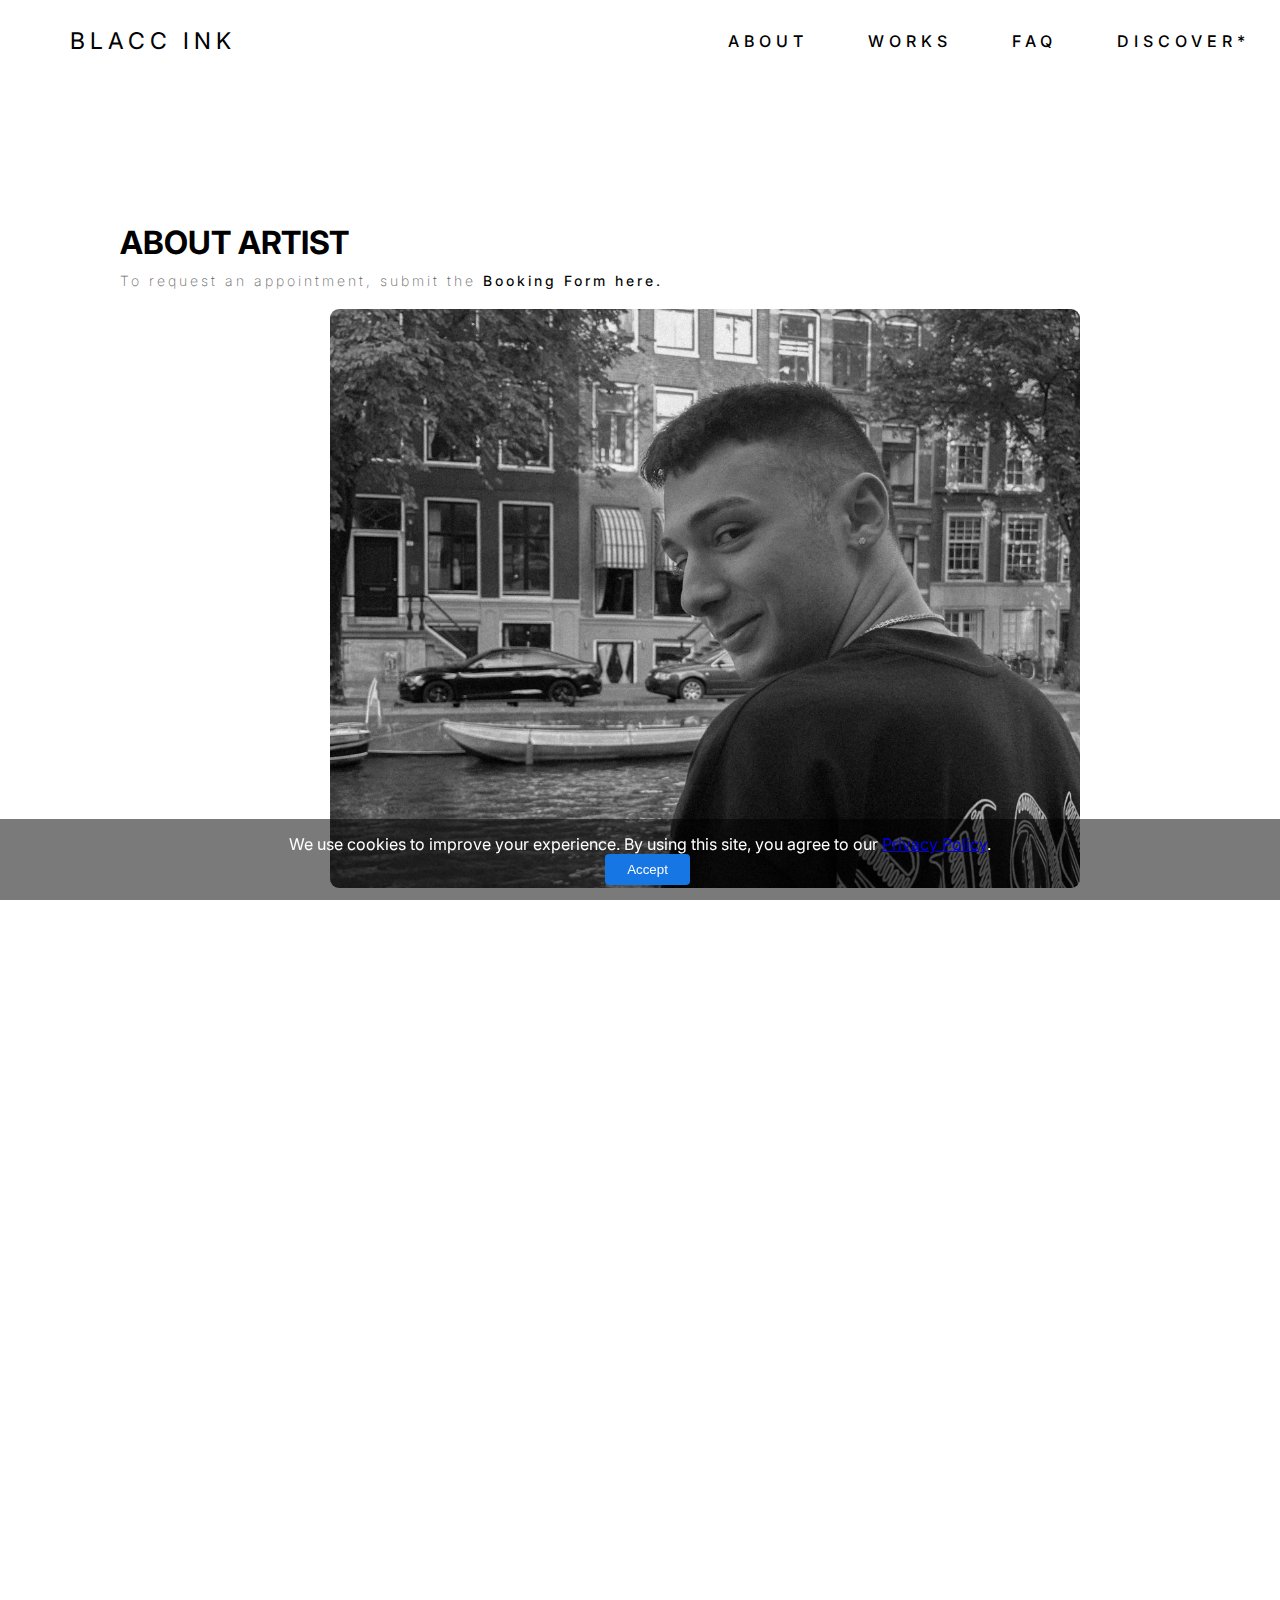
==== about.html @ 81e7bbfb "27/10/2024 first" ====
<!DOCTYPE html>
<html lang="en">

<head>
    <meta charset="UTF-8">
    <meta name="viewport" content="width=device-width, initial-scale=1.0">
    <title>ABOUT</title>
    <meta name="Serhat Cam" content="Artist-Page">
    <link href="css/style.css" rel="stylesheet" type="text/css">
    <link href="https://fonts.googleapis.com/css2?family=Inter:wght@400;700&display=swap" rel="stylesheet">
    <link rel="shortcut icon" type="image/x-icon" href="img/icon.png" />
</head>

<body>
    <header>
        <nav>
            <ul class="sidebar">
                <li onclick="hideSidebar()">
                    <a href="#">
                        <svg xmlns="http://www.w3.org/2000/svg" height="24px" viewBox="0 -960 960 960" width="24px" fill="undefined">
                            <path d="m256-200-56-56 224-224-224-224 56-56 224 224 224-224 56 56-224 224 224 224-56 56-224-224-224 224Z" />
                        </svg>
                    </a>
                </li>
                <li><a href="about.html">ABOUT</a></li>
                <li><a href="works.html">WORKS</a></li>
                <li><a href="faq.html">FAQ</a></li>
                <li><a href="discover.html">DISCOVER</a></li>
                <li><a href="booking.html">BOOKING</a></li>
            </ul>
            <ul>
                <li class="text-logo"><a href="index.html">BLACC INK</a></li>
                <li class="hideOnMobile"><a href="about.html">ABOUT</a></li>
                <li class="hideOnMobile"><a href="works.html">WORKS</a></li>
                <li class="hideOnMobile"><a href="faq.html">FAQ</a></li>
                <li class="hideOnMobile">
                    <a href="discover.html">DISCOVER*</a>
                    <ul class="submenu">
                        <li><a href="booking.html">BOOKING</a></li>
                    </ul>
                </li>
                <li class="menu-button" onclick="showSidebar()">
                    <a href="#">
                        <svg xmlns="http://www.w3.org/2000/svg" height="24px" viewBox="0 -960 960 960" width="28px" fill="undefined">
                            <path d="M120-240v-80h720v80H120Zm0-200v-80h720v80H120Zm0-200v-80h720v80H120Z" />
                        </svg>
                    </a>
                </li>
            </ul>
        </nav>

        <script>
            function showSidebar() {
                const sidebar = document.querySelector('.sidebar');
                sidebar.style.display = 'flex';
            }

            function hideSidebar() {
                const sidebar = document.querySelector('.sidebar');
                sidebar.style.display = 'none';
            }
        </script>
    </header>

    <main class="about-page">
        <h1>ABOUT ARTIST</h1>
        <p class="small-text">To request an appointment, submit the <a href="booking.html">Booking Form here.</a></p>

        <section class="bio-container">
            <img src="img/my-pic.JPEG" alt="myPic" title="This is my picture." class="me">
            <p class="bio">Serhat Cam is a talented tattoo artist known for his unique black and white style. Specializing in abstract designs, he skillfully blends realistic images with elements that reflect his artistic vision. With a passion for creating one-of-a-kind pieces, Serhat continually explores new concepts and techniques to enhance his craft.</p>
            <p class="bio">Based in Amsterdam, he frequently participates in tattoo conventions and guest spots, sharing his expertise and creativity with clients around the world.</p>
            <p class="bio">To book an appointment, please fill out the <a href="booking.html" class="booking-link">Online Booking Form</a>. For any other inquiries, feel free to reach via email.</p>
        </section>

        <h2>Tours</h2>
        <p class="small-text-1">All appointments in Amsterdam are held at the artist’s studio, which is the default location.</p>

        <h3>2024</h3>
        <h4 class="Europe">Europe</h4>
        <h5 class="months">OCTOBER</h5>
        <section class="tour-section">
            <p>• 23-25th Vienna - Alpine Ink</p>
        </section>

        <h5 class="months">NOVEMBER</h5>
        <section class="tour-section">
            <p>• 5th Paris - La Ligne</p>
            <p>• 12th Brussels - Ink Society</p>
        </section>

        <h4 class="World">World</h4>
        <h5 class="months">DECEMBER</h5>
        <section class="tour-section">
            <p>• 8-13th Tokyo - Koi</p>
            <p>• 16-20th Yokohama - Shogunn</p>
            <p>• 24-25th Bangkok - ThaInk</p>
        </section>
    </main>

    <footer class="site-footer">
        <nav class="footer-nav">
            <ul>
                <li><a href="https://www.youtube.com">YOUTUBE</a></li>
                <li><a href="https://www.x.com">TWITTER</a></li>
                <li><a href="https://instagram.com">INSTAGRAM</a></li>
                <li><a href="https://www.facebook.com">FACEBOOK</a></li>
            </ul>
        </nav>
        <p>&copy; 2024 Serhat Cam</p>
    </footer>

    <section class="cookies">
        <p>We use cookies to improve your experience. By using this site, you agree to our <a href="#">Privacy Policy</a>.</p>
        <button onclick="closeCookies()">Accept</button>
    </section>

    <script>
        function closeCookies() {
            document.querySelector('.cookies').style.display = 'none';
        }
    </script>
</body>
</html>
---- css/style.css ----
/* Global Styles */
* {
    box-sizing: border-box;
}

html, body {
    height: 100%;
    margin: 0;
    padding: 0;
    background-color: white;
    font-family: 'Inter', sans-serif; /* Using the imported font */
    overflow-x: hidden; /* Prevent horizontal scrolling */
    display: flex;
    flex-direction: column; /* Align children vertically */
    min-height: 100vh;
}


/* Background Video Styles */
.background-video {
    position: fixed;
    top: 50%;
    left: 50%;
    min-width: 100%;
    min-height: 100%;
    width: auto;
    height: auto;
    z-index: 0;
    transform: translate(-50%, -50%);
}

/* Main Content Styles */
.main-content {
    flex: 1;
    padding: 20px;
    text-align: center;
}

.under-logo {
    color: #ffffff;
    font-size: 26px;
    font-weight: 100;
    letter-spacing: 13px;
    position: absolute;
    top: 540px;
    left: 185px;
    mix-blend-mode: exclusion;
}

/* Logo Styles */
.logo {
    position: absolute;
    top: 280px;
    left: 150px;
    width: 280px;
    mix-blend-mode: exclusion;
}

.main-content p { 
    position: absolute;
    bottom: 22px;
    right: 20px;

    z-index: 2;
    
}

.main-content a {
    color: rgb(131, 131, 131);
    mix-blend-mode: exclusion;
    font-size: 17px;
    opacity: 80%;
    text-decoration: none;
    background-color: white;

    border-radius: 3px;
    
}

.main-content p:hover {
    text-decoration: underline;
    color: white
}

@media (max-width: 768px) {
    .main-content {
        padding: 20px; /* Reduce padding for smaller screens */
        max-width: 100%; /* Use full width on mobile */
    }
}

/*---------------------ABOUT PAGE STARTS HERE---------------------*/



.about-page {
    max-width: 1200px; /* Limits the form width */
    padding: 120px;    /* Adds padding inside the form */
    border-radius: 8px; /* Rounded corners */
    text-align: left; /* Aligns text and elements to the left */
    position: relative; /* Keep it relative for better control */
    left: 0; /* Align the form to the left of the page */
    
    
}

.about-page h1 {
    font-size: 32px; /* Larger font for title */
    font-weight: 700; /* Bold */
    margin-bottom: 10px; /* Space between heading and subheading */
    
}

.about-page .small-text {
    font-size: 14px;
    margin-bottom: 20px; /* Space below subheading */
    color: #666; /* Light gray color */
    margin-left: 0;
    text-align: left;
}


.about-page h2 {
    font-size: 38px;
    margin-top: 480px;
}

.about-page h3 {
    font-size: 35px;
    margin-top: -350px;
}

.about-page h4 {
    font-size: 28px;
    text-decoration: underline;
}

.about-page h5 {
    font-size: 17px;
    font-variation-settings: 'wght' 750;
    letter-spacing: 1.3px;
}

/* Tours Section */
.tour-section {
    display: block;
    justify-content: space-between;
    align-items: center;
    width: 100%;
    max-width: 900px;
    margin: 0px auto;
}


.tour-section p {
    margin: 20px 0; /* Adds space between paragraphs */
    text-align: left; /* Aligns text to the left */
    color: #000; /* Text color */
    font-size: 18px; /* Font size for readability */
    letter-spacing: 2px;
    line-height: 1.6; /* Improves readability with better line spacing */
    font-variation-settings: 'wght' 350;
}




/* Aligning small-text and small-text-1 to match h1 and h2 */
.small-text, .small-text-1 {
    color: #575757;
    letter-spacing: 3px;
    font-variation-settings: 'wght' 200;
    margin-left: 50px;
    font-size: 14px;
    text-align: left;
}

.small-text {
    margin-top: -5px;
}

.small-text a {
    color: #000000;
    font-variation-settings: 'wght' 450;
    text-decoration: none;
}

.small-text a:hover {
    text-decoration: underline;
}



.small-text-1 {
    margin-top: -5px;
}

.bio-container {
    display: flex;
    flex-direction: column; /* Stack elements on smaller screens */
    align-items: flex-end; /* Center-aligns children */
    margin-top: 20px; /* Space above the bio section */
}

/* Bio and Image on About Page */
.me {
    width: 750px;
    max-width: 100%;
    border-radius: 9px;
    margin-bottom: 20px;
    
}

.bio {
    color: #000000;
    font-size: 20px;
    line-height: 1.6;
    max-width: 800px;
    letter-spacing: 1.1px;
    font-variation-settings: 'wght' 450; 
    text-align: center;
    text-indent: 10px;
}

.email {
    color: gray;
    line-height: 1.5;
    font-size: 16px;
    letter-spacing: 1.3px;
    margin-left: 430px;
    margin-top: 0px;
    position: relative;
    top: -420px;
}

.thin_line {
    width: 100%;
    height: 1px;
    margin-left: 50px;
    margin-top: 10px;
}

.booking-link {
    color: black;
    font-variation-settings: 'wght' 800;
    text-decoration: none;
}

.booking-link:hover, .booking-link:focus, .booking-link:active {
    text-decoration: underline;
}

.booking-link:active {
    color: rgb(111, 111, 111);
}

@media (max-width: 768px) {
    .about-page {
        padding: 20px; /* Reduce padding for smaller screens */
        max-width: 100%; /* Use full width on mobile */
    }
}



/*---------------------WORKS PAGE STARTS HERE---------------------*/


.works-page {
    max-width: 1200px; /* Limits the form width */
    padding: 120px;    /* Adds padding inside the form */
    border-radius: 8px; /* Rounded corners */
    text-align: left; /* Aligns text and elements to the left */
    position: relative; /* Keep it relative for better control */
    left: 0; /* Align the form to the left of the page */
    
}

.works-page h1 {
    font-size: 32px; /* Larger font for title */
    margin-bottom: 10px; /* Space between heading and subheading */
    
}

.small-text3 {
    font-size: 14px;
    margin-bottom: 20px; /* Space below subheading */
    color: #666; /* Light gray color */
    margin-left: 0;
    letter-spacing: 3px;
    font-variation-settings: 'wght' 200;
}

.small-text3 {
    margin-top: -5px;
}

.small-text3 a {
    color: #000000;
    text-decoration: none;
    font-variation-settings: 'wght' 400;
}

.small-text3 a:hover {
    text-decoration: underline;
    
}

.thin_line, .about-page h2, .small-text-1 {
    position: relative;
    top: -400px;
}

.small-text-1 {
    margin-top: -5px;
}

.image-layout {
    display: grid;
    grid-template-columns: repeat(2, 1fr); /* 2 columns */
    gap: 10px; /* Reduced space between images */
    padding: 10px; /* Reduced padding around the layout */
}

.image-layout figure {
    margin: 0; /* Reset default margin */
    padding: 0;
    text-align: center; /* Center the captions */
}

.image-layout img {
    width: 40%; /* Smaller images, 80% of their container width */
    height: auto; /* Maintain aspect ratio */
    display: block;
    border-radius: 5px; /* Optional: Rounded corners, smaller radius */
}

.image-layout figcaption {
    margin-top: 5px; /* Smaller space above the caption */
    font-size: 12px; /* Smaller caption text */
    color: #666;
}

/* Responsive: On smaller screens, make it 1 column */
@media (max-width: 768px) {
    .image-layout {
        grid-template-columns: 1fr; /* Switch to 1 column */
    }
}

























/*---------------------FAQ PAGE STARTS HERE---------------------*/
.faq {
    background-color: #ffffff;
    height: 100%;
    margin: 0;
    padding: 0;
    font-family: 'Inter', sans-serif;
    display: flex;
    flex-direction: column;
}




.faq-page {
    max-width: 1200px; /* Limits the form width */
    padding: 120px;    /* Adds padding inside the form */
    border-radius: 8px; /* Rounded corners */
    text-align: left; /* Aligns text and elements to the left */
    position: relative; /* Keep it relative for better control */
    left: 0; /* Align the form to the left of the page */
    
}

.faq-page h1 {
    font-size: 32px; /* Larger font for title */
    font-weight: 700; /* Bold */
    margin-bottom: 10px; /* Space between heading and subheading */
    color: rgb(0, 0, 0);
}

/* FAQ Items */
.faq-item {
    margin-bottom: 20px; /* Space between FAQ items */
}

/* FAQ Question Styles */
.faq-question {
    background-color: #ffffff; /* White background only for the question */
    opacity: 60%;
    color: #000000; /* Black text for the question */
    padding: 10px 20px; /* Add padding around the question */
    display: inline-block; /* Ensures the background only wraps around the text */
    border-radius: 10px; /* Rounded corners for a clean look */
    font-size: 24px;
    font-weight: 600;
    letter-spacing: 2px;
    color: #333333;
    margin: 0;
    font-variation-settings: 'wght' 700;
}

/* FAQ Answer Styles */
.faq-answer {
    margin-top: 10px;
    font-size: 18px;
    line-height: 2;
    color: #929292;
    letter-spacing: 1.5px;
}

.small-text4 {
    color: #575757;
    letter-spacing: 3px;
    font-variation-settings: 'wght' 200;
    margin-left: -300px;
    font-size: 14px;
}

.small-text4 {
    margin-top: -5px;
}

.small-text4 a {
    color: #000000;
    font-weight: 500;
    text-decoration: none;
}

.small-text4 a:hover {
    text-decoration: underline;
}

.faq-item {
    margin-bottom: 20px; /* Space between FAQ items */
    
}

/* FAQ Question Styles */
.faq-question {
    background-color: #000000; /* White background only for the question */
    opacity: 100%;
    color: #ffffff; /* Black text for the question */
    padding: 10px 20px; /* Add padding around the question */
    display: inline-block; /* Ensures the background only wraps around the text */
    border-radius: 10px; /* Rounded corners for a clean look */
    font-size: 24px;
    font-weight: 600;
    letter-spacing: 2px;
    margin: 0;
    font-variation-settings: 'wght' 700;
}

/* FAQ Answer Styles */
.faq-answer {
    margin-top: 10px;
    font-size: 18px;
    line-height: 2;
    color: #282828;
    letter-spacing: 1.5px;
}

/* Links within FAQ */
.faq-answer a {
    color: #000000;
    text-decoration: none;
}

.faq-answer a:hover {
    text-decoration: underline;
}

@media (max-width: 768px) {
    .faq-page {
        padding: 20px; /* Reduce padding for smaller screens */
        max-width: 100%; /* Use full width on mobile */
    }
}


/*---------------------BOOKING PAGE STARTS HERE---------------------*/

/* General form styling */
.booking-form {
    max-width: 1200px; /* Limits the form width */
    padding: 120px;    /* Adds padding inside the form */
    border-radius: 8px; /* Rounded corners */
    text-align: left; /* Aligns text and elements to the left */
    position: relative; /* Keep it relative for better control */
    left: 0; /* Align the form to the left of the page */
}

.booking-form h1 {
    font-size: 32px; /* Larger font for title */
    font-weight: 700; /* Bold */
    margin-bottom: 10px; /* Space between heading and subheading */
    
}

.booking-form .small-text {
    font-size: 14px;
    margin-bottom: 20px; /* Space below subheading */
    color: #666; /* Light gray color */
    margin-left: 0;
    text-align: left;
}

/* Input field styling */
.booking-form input[type="text"],
.booking-form input[type="email"],
.booking-form input[type="submit"] {
    width: 100%; /* Full-width input fields */
    padding: 12px 20px; /* Adds padding inside the input */
    margin: 8px 0; /* Space between input fields */
    border: 1px solid #252525; /* Dark border */
    border-radius: 2px; /* Rounded input fields */
    box-sizing: border-box; /* Ensures consistent width calculation */
    font-size: 16px; /* Readable text size */
    font-family: 'Inter', sans-serif; /* Consistent font */
    letter-spacing: 1.5px;
}

/* Styling for radio buttons, checkboxes, and their labels */
.booking-form input[type="radio"],
.booking-form input[type="checkbox"] {
    margin-right: 8px; /* Space between radio/checkbox and label */
    cursor: pointer; /* Pointer on hover */
    
}

/* Style the radio buttons */
.booking-form input[type="radio"]:checked {
    accent-color: #000; /* Change color of the selected radio button */
}

/* Style the checkboxes */
.booking-form input[type="checkbox"]:checked {
    accent-color: #000; /* Change color of the checked checkbox */
}

/* Label styling */
.booking-form label {
    font-size: 17px; /* Make labels readable */
    margin-bottom: 10px; /* Space between label and input */
    display: block; /* Stack labels on top of input */
    text-align: left; /* Aligns label text to the left */
    font-variation-settings: 'wght' 600; /* Font weight */
    letter-spacing: 2.2px; /* Spacing between letters */
}

/* Checkbox section styling */
.booking-form .checkbox-text {
    margin-top: 20px; /* Adds space above checkboxes */
    font-weight: 600; /* Makes label bold */
    text-align: left; /* Aligns the checkbox section to the left */
}

/* Submit button styling */
.booking-form input[type="submit"] {
    background-color: #000; /* Black button */
    color: white; /* White text */
    font-weight: 700; /* Bold text */
    cursor: pointer; /* Pointer on hover */
    transition: background-color 0.3s ease; /* Smooth color transition */
}

.booking-form input[type="submit"]:hover {
    background-color: #444; /* Darken on hover */
    font-variation-settings: 'wght' 900;
}

.info-text {
    font-variation-settings: 'wght' 500;
    
}

.maps-photo {
    height: auto;
    width: 100%; /* Make the image responsive */
    max-width: 1000px; /* Ensure the image doesn't exceed 1000px */
    display: block;
}

.maps {
    text-align: left; /* Centers the image inside the figure */
    margin-top: 20px; /* Adds space between the submit button and the image */
}

.address{
    font-size: 30px;
    letter-spacing: 4px;
    color: #282828ab;
    font-variation-settings: 'wght' 700;
    text-align: center;
    margin-bottom: 0px;
}

/* Responsive design: Make the form full width on smaller screens */
@media (max-width: 768px) {
    .booking-form {
        padding: 10px; /* Reduce padding on small screens */
        margin-left: 10px; /* Ensure a margin is kept on small screens */
    }
}

@media (max-width: 768px) {
    .works-page {
        padding: 10px; /* Reduce padding on small screens */
        margin-left: 10px; /* Ensure a margin is kept on small screens */
    }
}



.info-text {
    max-width: 500px;
}
                                                                    







































/*---------------------DISCOVER PAGE STARTS HERE---------------------*/

/* Footer Styles */
.site-footer {
    color: rgb(0, 0, 0);
    display: flex;
    justify-content: center; /* Centers content horizontally */
    align-items: center;
    text-align: center; /* Ensures text is centered within flex items */
    padding: 10px 0;
    background-color: #0000001b;
    margin-top: auto; /* Pushes footer to the bottom if content is short */
    letter-spacing: 3px;
    opacity: 100%;
    width: 100%; /* Full width for footer */
    flex-direction: column; /* Stack items vertically */
    font-size: 14px;
}

.footer-nav ul {
    list-style-type: none;
    padding: 0;
    margin: 0 auto; /* Centers the footer navigation list */
    text-align: center;
    display: flex;
    gap: 15px;
}

.footer-nav ul li {
    display: inline-block; /* Inline-block for proper spacing and centering */
}

.footer-nav ul li a {
    color: rgb(0, 0, 0);
    text-decoration: none;
}

.footer-nav ul li a:hover {
    color: #ffffff;
}

footer p {
    margin: 0;
    padding: 0;
    font-size: 12px;
    letter-spacing: 2px;
    text-align: center;
}

.small-text, .small-text-1 {
    color: #000000;
    letter-spacing: 3px;
    font-variation-settings: 'wght' 200;
    font-size: 14px;
    text-align: center;
    margin: 5px auto; /* Centers the small text */
}

.small-text a {
    color: #000000;
    font-weight: 500;
    text-decoration: none;
}

.small-text a:hover {
    text-decoration: underline;
}

.thin_line, .about-page h2, .small-text-1 {
    position: relative;
    top: -400px;
}

.small-text-1 {
    text-align: left;
}

/* Responsive styles for smaller screens */
@media (max-width: 768px) {
    .site-footer {
        padding: 5px 0; /* Reduce padding */
        font-size: 17px; /* Decrease font size */
        align-items: flex-start;
        text-align: left;
        font-variation-settings: 'wght' 400;
        color: #000;
        
    }

    .footer-nav ul {
        flex-direction: column; /* Stack items vertically */
        gap: 5px; /* Smaller gap between items */
        font-variation-settings: 'wght' 400;
        align-items: flex-start;
        text-align: left;
        color: #000;
    }

    .small-text, .small-text-1 {
        font-size: 12px; /* Smaller font size */
        letter-spacing: 1px; /* Reduce letter-spacing */
        margin: 2px auto;
        
    }
}



.index-nav a{
    color: #ffffff;
}

nav {
        z-index: 1;
        position: relative;
        

}

nav ul{
    width: 100%;
    list-style: none;
    display: flex;
    justify-content: center;
    align-items: center;
    
}

.text-logo{
    font-size: 23px;
    font-weight: 200;
    letter-spacing: 8.88px;
    font-variation-settings: 'wght' 420;
    }

nav li{
    height: 50px;
    
}
nav a{
    height: 100%;
    padding: 0 30px;
    text-decoration: none;
    display: flex;
    align-items: center;
    color: black;
    letter-spacing: 5px;
    
}


nav a:hover{
    color: gray;
}

nav li:first-child{
    margin-right: auto;
}

.hideOnMobile {
    font-variation-settings: 'wght' 500;
    
}

.sidebar{
    position: fixed;
    top: 0;
    right: 0;
    height: 100vh;
    width: 250px;
    z-index: 999;
    display: none;
    flex-direction: column;
    align-items: flex-start;
    justify-content: flex-start;
    backdrop-filter: blur(10px);
}

.sidebar li{
    width: 100%;
    
}

.sidebar a{
    width: 100%;
    font-variation-settings: 'wght' 600;
    letter-spacing: 5px;
}

.menu-button{
    display: none;
}



nav li:hover .submenu {
    display: block;
}

.submenu {
    display: none; /* Hidden by default */
    position: absolute;
    padding: 8px 0;
    top: 100%; /* Position below Discover */
    left: 1240px;
    align-items: flex-start;
}

.submenu li {
    padding: 8px 16px;
}

.submenu li a {
    color: rgb(0, 0, 0);
    text-decoration: none;
}

.submenu li a:hover {
    color: gray;
}

@media(max-width: 800px){
    .hideOnMobile{
        display: none;
    }
    .menu-button{
        display: block;
    }
}

@media(max-width: 400px){
    .sidebar{
        width: 100%;
    }
}

.cookies {
    position: fixed;
    bottom: 0;
    left: 0;
    width: 100%;
    background-color: rgba(0, 0, 0, 0.522);
    color: white;
    padding: 15px;
    text-align: center;
    z-index: 9999; /* Keeps it above all other elements */
}

.cookies p {
    margin: 0;
    font-size: 16px;
}

.cookies button {
    margin-left: 15px;
    padding: 8px 22px;
    background-color: #1676e3;
    color: #f9f9f9;
    border: none;
    border-radius: 4px;
    cursor: pointer;
}
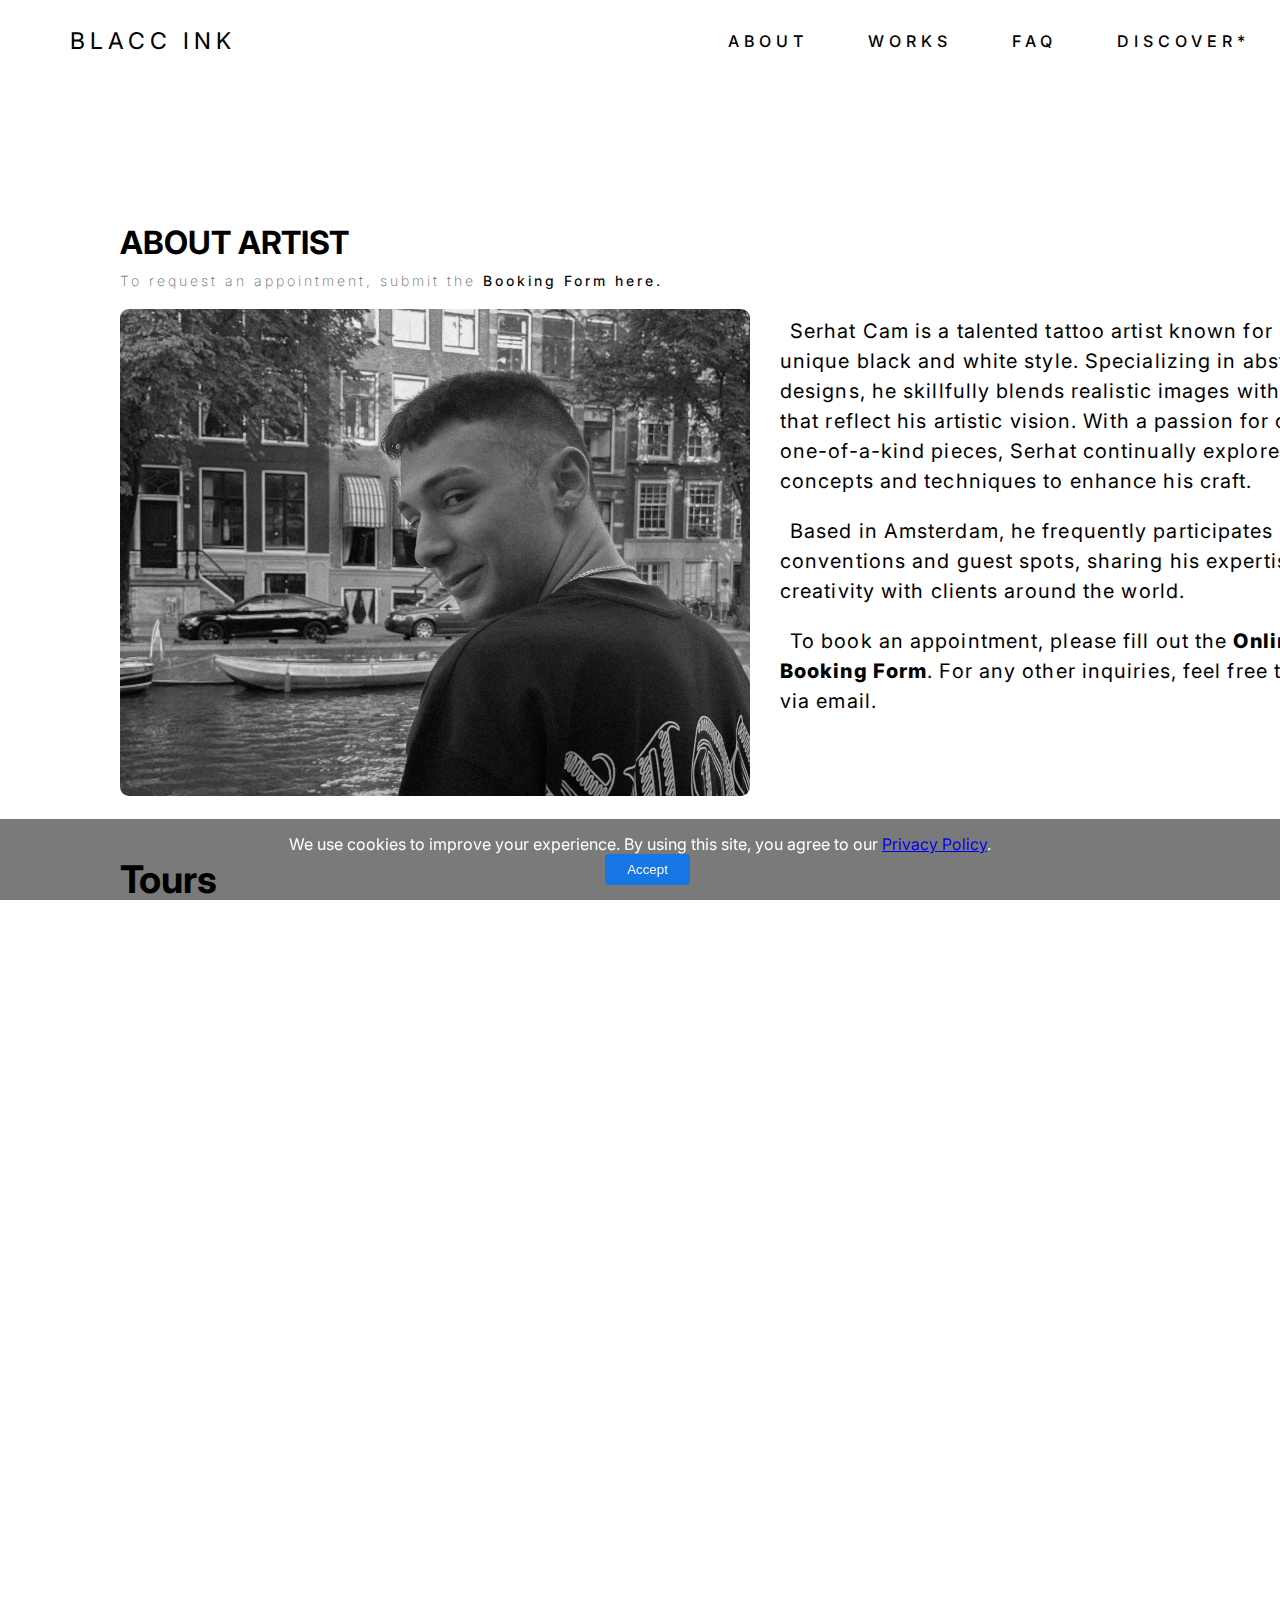
==== commit 46cb7fec: "1" ====
--- a/about.html
+++ b/about.html
@@ -68,9 +68,11 @@
 
         <section class="bio-container">
             <img src="img/my-pic.JPEG" alt="myPic" title="This is my picture." class="me">
+           <article>
             <p class="bio">Serhat Cam is a talented tattoo artist known for his unique black and white style. Specializing in abstract designs, he skillfully blends realistic images with elements that reflect his artistic vision. With a passion for creating one-of-a-kind pieces, Serhat continually explores new concepts and techniques to enhance his craft.</p>
             <p class="bio">Based in Amsterdam, he frequently participates in tattoo conventions and guest spots, sharing his expertise and creativity with clients around the world.</p>
             <p class="bio">To book an appointment, please fill out the <a href="booking.html" class="booking-link">Online Booking Form</a>. For any other inquiries, feel free to reach via email.</p>
+            </article>
         </section>
 
         <h2>Tours</h2>
--- a/css/style.css
+++ b/css/style.css
@@ -27,30 +27,34 @@
     height: auto;
     z-index: 0;
     transform: translate(-50%, -50%);
+    pointer-events: none;
 }
 
 /* Main Content Styles */
 .main-content {
-    flex: 1;
-    padding: 20px;
-    text-align: center;
+        max-width: 1200px; /* Limits the form width */
+        padding: 120px;    /* Adds padding inside the form */
+        border-radius: 8px; /* Rounded corners */
+        text-align: left; /* Aligns text and elements to the left */
+        position: relative; /* Keep it relative for better control */
+        left: 0; /* Align the form to the left of the page */
 }
 
 .under-logo {
     color: #ffffff;
-    font-size: 26px;
-    font-weight: 100;
+    font-size: 22px;
+    font-variation-settings: 'wght' 300;
     letter-spacing: 13px;
     position: absolute;
-    top: 540px;
-    left: 185px;
-    mix-blend-mode: exclusion;
+    top: 390px;
+    left: 190px;
+    opacity: 30%;
 }
 
 /* Logo Styles */
 .logo {
     position: absolute;
-    top: 280px;
+    top: 120px;
     left: 150px;
     width: 280px;
     mix-blend-mode: exclusion;
@@ -58,22 +62,23 @@
 
 .main-content p { 
     position: absolute;
-    bottom: 22px;
-    right: 20px;
-
+    right: -240px;
     z-index: 2;
+    top: 480px;
+
     
 }
 
 .main-content a {
-    color: rgb(131, 131, 131);
+    color: rgb(0, 0, 0);
     mix-blend-mode: exclusion;
     font-size: 17px;
     opacity: 80%;
     text-decoration: none;
-    background-color: white;
-
+    background-color: rgb(255, 255, 255);
     border-radius: 3px;
+    letter-spacing: 1.5px;
+    font-variation-settings: 'wght' 250;
     
 }
 
@@ -86,6 +91,26 @@
     .main-content {
         padding: 20px; /* Reduce padding for smaller screens */
         max-width: 100%; /* Use full width on mobile */
+    }
+    .main-content p{
+        position: absolute;
+    right: 150px;
+    z-index: 2;
+    top: 480px;
+    }
+
+    .logo{
+        position: absolute;
+        top: 60px;
+        left: 20px;
+        width: 220px;
+    }
+
+    .under-logo{
+        position: absolute;
+    top: 270px;
+    left: 35px;
+    font-size: 18px;
     }
 }
 
@@ -119,10 +144,15 @@
     text-align: left;
 }
 
+.small-text-1{
+    font-size: 14px;
+}
+
 
 .about-page h2 {
     font-size: 38px;
-    margin-top: 480px;
+    margin-top: 0px;
+    margin-bottom: 0px;
 }
 
 .about-page h3 {
@@ -198,13 +228,13 @@
 .bio-container {
     display: flex;
     flex-direction: column; /* Stack elements on smaller screens */
-    align-items: flex-end; /* Center-aligns children */
+    align-items: flex-start ; /* Center-aligns children */
     margin-top: 20px; /* Space above the bio section */
 }
 
 /* Bio and Image on About Page */
 .me {
-    width: 750px;
+    width: 630px;
     max-width: 100%;
     border-radius: 9px;
     margin-bottom: 20px;
@@ -214,31 +244,18 @@
 .bio {
     color: #000000;
     font-size: 20px;
-    line-height: 1.6;
-    max-width: 800px;
+    line-height: 1.5;
+    max-width: 600px;
     letter-spacing: 1.1px;
-    font-variation-settings: 'wght' 450; 
-    text-align: center;
+    font-variation-settings: 'wght' 400; 
+    text-align: left;
     text-indent: 10px;
-}
-
-.email {
-    color: gray;
-    line-height: 1.5;
-    font-size: 16px;
-    letter-spacing: 1.3px;
-    margin-left: 430px;
-    margin-top: 0px;
     position: relative;
-    top: -420px;
-}
-
-.thin_line {
-    width: 100%;
-    height: 1px;
-    margin-left: 50px;
-    margin-top: 10px;
-}
+    left: 660px;
+    bottom: 520px;
+    
+}
+
 
 .booking-link {
     color: black;
@@ -258,6 +275,32 @@
     .about-page {
         padding: 20px; /* Reduce padding for smaller screens */
         max-width: 100%; /* Use full width on mobile */
+    }
+
+    .bio-container {
+        display: flex;
+        flex-direction: column; /* Stack elements on smaller screens */
+        align-items: flex-end ; /* Center-aligns children */
+        margin-top: 20px; /* Space above the bio section */
+    }
+
+    .bio {
+        color: #000000;
+        font-size: 16px;
+        line-height: 1.5;
+        max-width: 800px;
+        letter-spacing: 1.1px;
+        font-variation-settings: 'wght' 380; 
+        text-align: left;
+        text-indent: 10px;
+        position: relative;
+        left: 0;
+        bottom: 0;
+    }
+
+    .about-page h2 {
+        font-size: 38px;
+        margin-top: 440px;
     }
 }
 
@@ -272,7 +315,7 @@
     border-radius: 8px; /* Rounded corners */
     text-align: left; /* Aligns text and elements to the left */
     position: relative; /* Keep it relative for better control */
-    left: 0; /* Align the form to the left of the page */
+    
     
 }
 
@@ -311,41 +354,149 @@
     top: -400px;
 }
 
-.small-text-1 {
-    margin-top: -5px;
-}
-
 .image-layout {
-    display: grid;
-    grid-template-columns: repeat(2, 1fr); /* 2 columns */
-    gap: 10px; /* Reduced space between images */
-    padding: 10px; /* Reduced padding around the layout */
-}
-
-.image-layout figure {
-    margin: 0; /* Reset default margin */
-    padding: 0;
-    text-align: center; /* Center the captions */
-}
-
-.image-layout img {
-    width: 40%; /* Smaller images, 80% of their container width */
+    position: relative;
+    width: 100%;
+    margin: 0 auto;
+    height: auto;
+
+    
+}
+
+.img-baby, .img-bird, .img-flower, .img-eye1, .img-eye2, .img-bug1, .img-mouth, .img-woman, .img-smile, .img-snake {
+    transform: scale(0.3); /* Scale down the image */
     height: auto; /* Maintain aspect ratio */
-    display: block;
-    border-radius: 5px; /* Optional: Rounded corners, smaller radius */
-}
-
-.image-layout figcaption {
-    margin-top: 5px; /* Smaller space above the caption */
-    font-size: 12px; /* Smaller caption text */
-    color: #666;
-}
-
-/* Responsive: On smaller screens, make it 1 column */
-@media (max-width: 768px) {
-    .image-layout {
-        grid-template-columns: 1fr; /* Switch to 1 column */
-    }
+    position: absolute;
+    
+} 
+
+.img-baby {
+    top: -400px; /* Adjust vertical position */
+    left: -50px; /* Adjust horizontal position */
+    
+}
+
+.img-bird {
+    
+    top: -400px; /* Control vertical position */
+    left: 300px; /* Control horizontal position */
+}
+
+/* Add more classes for each specific image */
+.img-flower {
+    top: -50px; /* Control vertical position */
+    left: 300px; /* Control horizontal position */
+}
+
+.img-eye1 {
+    top: -50px; /* Control vertical position */
+    left: -50px; /* Control horizontal position */
+}
+
+.img-eye2{
+    top: 300px; /* Adjust vertical position */
+    left: 300px; /* Adjust horizontal position */
+}
+
+.img-mouth{
+    top: 300px; /* Adjust vertical position */
+    left: -46px; /* Adjust horizontal position */
+}
+
+.img-woman{
+    top: 650px; /* Adjust vertical position */
+    left: 300px; /* Adjust horizontal position */
+}   
+
+.img-smile{
+    top: 650px; /* Adjust vertical position */
+    left: -50px; /* Adjust horizontal position */
+}
+
+.img-snake{
+    transform: scale(0.148);
+    top: 275px; /* Adjust vertical position */
+    left: -254px; /* Adjust horizontal position */
+}
+
+.img-bug1{
+    transform: scale(0.147);
+    top: 140px; /* Adjust vertical position */
+    left: -600px; /* Adjust horizontal position */
+}
+
+
+
+
+@media (max-width: 768px){
+    .image-layout{
+        display: flex;
+        flex-wrap: wrap;
+    }
+
+    .img-baby, .img-bird, .img-flower, .img-eye1, .img-eye2, .img-mouth, .img-woman, .img-smile {
+        transform: scale(0.15);
+        height: auto; /* Maintain aspect ratio */
+        position: absolute;
+        margin-left: -400px;
+        
+    } 
+
+    .img-baby {
+        top: -400px; /* Adjust vertical position */
+        left: -40px; /* Adjust horizontal position */
+        
+    }
+    
+    .img-bird {
+        
+        top: -400px; /* Control vertical position */
+        left: 150px; /* Control horizontal position */
+    }
+    
+    /* Add more classes for each specific image */
+    .img-flower {
+        top: -210px; /* Control vertical position */
+        left: 150px; /* Control horizontal position */
+    }
+    
+    .img-eye1 {
+        top: -210px; /* Control vertical position */
+        left: -40px; /* Control horizontal position */
+    }
+    
+    .img-eye2{
+        top: -20px; /* Adjust vertical position */
+        left: 150px; /* Adjust horizontal position */
+    }
+    
+    .img-mouth{
+        top: -20px; /* Adjust vertical position */
+        left: -34px; /* Adjust horizontal position */
+    }
+    
+    .img-woman{
+        top: 170px; /* Adjust vertical position */
+        left: 150px; /* Adjust horizontal position */
+    }   
+    
+    .img-smile{
+        top: 170px; /* Adjust vertical position */
+        left: -40px; /* Adjust horizontal position */
+    }
+    
+    .img-snake{
+        transform: scale(0.075);
+        top: -383px; /* Adjust vertical position */
+        left: -844px;
+    }
+    
+    .img-bug1{
+        transform: scale(0.074);
+        top: -530px; /* Adjust vertical position */
+        left: -1035px; /* Adjust horizontal position */
+    }
+    
 }
 
 
@@ -645,44 +796,485 @@
 
 
 
-
-
-
-
-
-
-
-
-
-
-
-
-
-
-
-
-
-
-
-
-
-
-
-
-
-
-
-
-
-
-
-
-
-
 /*---------------------DISCOVER PAGE STARTS HERE---------------------*/
 
-/* Footer Styles */
+.discover-body{
+    background-color: #000;
+}
+
+@keyframes fadeIn {
+    from {
+        opacity: 0; 
+        transform: translateY(40px); 
+    }
+    to {
+        opacity: 1; 
+        transform: translateY(0); 
+    }
+}
+
+main {
+    flex: 1;
+    text-align: center; /* Center text in main */
+}
+
+.discover-page h1, .discover-page h2 {
+    animation: fadeIn 3.0s ease-out forwards; /* Apply the animation */
+    opacity: 0; /* Start hidden */
+}
+
+.discover-page h1 {
+    font-size: 46px; /* Adjust this for width */
+    color: #bdbdbd;
+    animation-delay: 0.3s; /* Optional delay before the animation starts */
+    letter-spacing: 6px;
+}
+
+.discover-page h2 {
+    font-size: 46px; /* Adjust this for width */
+    color: #3b3a3a;
+    animation-delay: 1.5s; /* Optional delay before the animation starts */
+    letter-spacing: 7px;
+}
+
+.warning {
+
+    font-family: 'Inter', sans-serif;
+    color: #8a8a8a;
+    animation: fadeIn 3.0s ease-out forwards;
+    animation-delay: 1.8s; /* Optional delay before the animation starts */
+    opacity: 0; /* Start hidden */
+    font-variation-settings: 'wght' 500;
+    letter-spacing: 4px;
+}
+
+.main-images {
+    display: flex; /* Use flexbox to align images side by side */
+    justify-content: center; /* Center images horizontally */
+    gap: 10px; /* Optional: Add space between images */
+    margin: 20px 0; /* Optional: Add margin to separate from other content */
+}
+
+.machine {
+    max-width: 25%; /* Ensure images are responsive */
+    height: auto; /* Maintain aspect ratio */
+    margin: 0 10px; /* Add margin between images */
+    opacity: 0; /* Start hidden */
+    animation: fadeIn 3.0s ease-out forwards; /* Apply the animation */
+    animation-delay: 2.3s; /* Optional delay before the animation starts */
+}
+
+/* Workshop Section Styles */
+.workshop {
+    text-align: center; /* Center text in the workshop section */
+    margin: 20px 0; /* Optional: Add margin to separate from other content */
+    display: flex;
+    flex-direction: column;
+    align-items: center;
+}
+
+.workshop h1{
+    font-size: 40px;
+    font-variation-settings: 'wght' 500;
+}
+
+.workshop p {
+    color: rgb(222, 222, 222);
+}
+
+.workshop-title {
+    font-size: 32px; /* Adjust title font size */
+    color: #bdbdbd; /* Title color */
+}
+
+.short {
+    margin-top: -450px;
+    color: #c9c9c9; /* Text color */
+    letter-spacing: 2px;
+    font-size: 35px;
+    font-variation-settings: 'wght' 700;
+    letter-spacing: 6px;
+    word-spacing: 2px;
+}
+
+.me-portait{
+    width: 330px;
+    max-width: 100%;
+    border-radius: 9px;
+    margin-right: 700px;
+
+}
+
+.next-to-image{
+    font-variation-settings: 'wght' 300;
+    letter-spacing: 2px;
+    font-size: 17px;
+    margin-left: 500px;
+    max-width: 800px;
+    font-style: italic;
+    text-align: left;
+    bottom: 380px;
+    position: relative;
+    line-height: 40px;
+}
+
+.bold{
+    font-variation-settings: 'wght' 700;
+    font-size: 18px;
+}
+
+.me-working{
+    width: 330px;
+    max-width: 100%;
+    border-radius: 9px;
+    margin-right: 700px;
+    position: relative;
+    bottom: 200px;
+}
+
+.certif{
+    width: 500px;
+    max-width: 100%;
+    border-radius: 9px;
+    margin-left: 550px;
+    position: relative;
+    bottom: 570px;
+}
+
+.certif-text{
+    font-variation-settings: 'wght' 800;
+    letter-spacing: 8px;
+    font-size: 37px;
+    bottom: 240px;
+    position: relative;
+    color: rgb(72, 72, 72);
+    
+}
+
+.maps-discover{
+    width: 900px;
+    max-width: 100%;
+    border-radius: 9px;
+    position: relative;
+    bottom: 200px;
+
+}
+
+
+
+
+.details{
+    font-variation-settings: 'wght' 300;
+    letter-spacing: 2px;
+    font-size: 17px;
+    letter-spacing: 2px;
+}
+
+
+@media (max-width: 768px) {
+    .main-images {
+        flex-direction: column; 
+    }
+
+    .machine {
+        max-width: 100%; 
+    }
+
+    .me-portait{
+        width: 330px;
+        max-width: 100%;
+        border-radius: 9px;
+        margin-bottom: 20px;
+        margin-right: 0;
+    }
+    .next-to-image{
+        font-variation-settings: 'wght' 300;
+        letter-spacing: 2px;
+        font-size: 17;
+        margin-left: 0px;
+        bottom: 0;
+        text-align: center;
+    }
+    .me-working{
+        width: 330px;
+        max-width: 100%;
+        border-radius: 9px;
+        margin-right: 0px;
+        position: relative;
+        bottom: 0px;
+    }
+    
+    .certif{
+        width: 500px;
+        max-width: 100%;
+        border-radius: 9px;
+        margin-left: 0px;
+        position: relative;
+        top: 3px;
+    }
+
+    .certif-text{
+        font-variation-settings: 'wght' 800;
+        letter-spacing: 8px;
+        font-size: 37px;
+        bottom: 10px;
+        position: relative;
+        color: rgb(72, 72, 72);
+        
+    }
+    
+    .short {
+        margin-top: 50px;
+        font-size: 18px; /* Adjust font size */
+        color: #c9c9c9; /* Text color */
+    }
+
+}
+
+
+
+
+
+.discover-footer {
+    color: rgb(255, 255, 255);
+    display: flex;
+    justify-content: center; 
+    align-items: center;
+    text-align: center; 
+    padding: 10px 0;
+    background-color: #5454541b;
+    margin-top: auto; 
+    letter-spacing: 3px;
+    opacity: 100%;
+    width: 100%; 
+    flex-direction: column; 
+    font-size: 14px;
+}
+
+.discover-footer-nav ul {
+    list-style-type: none;
+    padding: 0;
+    margin: 0 auto; 
+    text-align: center;
+    display: flex;
+    gap: 15px;
+}
+
+.discover-footer-nav ul li {
+    display: inline-block; /* Inline-block for proper spacing and centering */
+}
+
+.discover-footer-nav ul li a {
+    color: rgb(255, 255, 255);
+    text-decoration: none;
+}
+
+.discover-footer-nav ul li a:hover {
+    color: #686868;
+}
+
+.footer p {
+    margin: 0;
+    padding: 0;
+    font-size: 12px;
+    letter-spacing: 2px;
+    text-align: center;
+}
+
+.small-text, .small-text-1 {
+    color: #c6c6c6;
+    letter-spacing: 3px;
+    font-variation-settings: 'wght' 200;
+    font-size: 14px;
+    text-align: center;
+    margin: 5px auto; /* Centers the small text */
+}
+
+.small-text a {
+    color: #ffffff;
+    font-weight: 500;
+    text-decoration: none;
+}
+
+.small-text a:hover {
+    text-decoration: underline;
+}
+
+.thin_line, .about-page h2, .small-text-1 {
+    position: relative;
+    top: -400px;
+}
+
+.small-text-1 {
+    text-align: left;
+}
+
+@media (max-width: 768px) {
+    .discover-footer {
+        padding: 5px 0; 
+        font-size: 17px; 
+        align-items: flex-start;
+        text-align: left;
+        font-variation-settings: 'wght' 400;
+        color: #000;
+        
+    }
+
+    .discover-footer-nav ul {
+        flex-direction: column; 
+        gap: 5px; 
+        font-variation-settings: 'wght' 400;
+        align-items: flex-start;
+        text-align: left;
+        color: #ffffff;
+    }
+
+    
+}
+
+
+
+
+
+
+
+
+
+
+
+
+
+
+
+
+
+
+
+
+
+
+
+
+
+
+
+
+
+
+
+
+/*---------------------DISCOVER PAGE ENDS HERE---------------------*/
+
+
 .site-footer {
+    color: rgb(0, 0, 0);
+    display: flex;
+    justify-content: center; 
+    align-items: center;
+    text-align: center; 
+    padding: 10px 0;
+    background-color: #0000001b;
+    margin-top: auto; 
+    letter-spacing: 3px;
+    opacity: 100%;
+    width: 100%; 
+    flex-direction: column;
+    font-size: 14px;
+}
+
+.footer-nav ul {
+    list-style-type: none;
+    padding: 0;
+    margin: 0 auto; /* Centers the footer navigation list */
+    text-align: center;
+    display: flex;
+    gap: 15px;
+}
+
+.footer-nav ul li {
+    display: inline-block; /* Inline-block for proper spacing and centering */
+}
+
+.footer-nav ul li a {
+    color: rgb(0, 0, 0);
+    text-decoration: none;
+}
+
+.footer-nav ul li a:hover {
+    color: #ffffff;
+}
+
+footer p {
+    margin: 0;
+    padding: 0;
+    font-size: 12px;
+    letter-spacing: 2px;
+    text-align: center;
+}
+
+.small-text, .small-text-1 {
+    color: #000000;
+    letter-spacing: 3px;
+    font-variation-settings: 'wght' 200;
+    font-size: 14px;
+    text-align: center;
+    margin: 5px auto; /* Centers the small text */
+}
+
+.small-text a {
+    color: #000000;
+    font-weight: 500;
+    text-decoration: none;
+}
+
+.small-text a:hover {
+    text-decoration: underline;
+}
+
+.thin_line, .about-page h2, .small-text-1 {
+    position: relative;
+    top: -400px;
+}
+
+.small-text-1 {
+    text-align: left;
+}
+
+/* Responsive styles for smaller screens */
+@media (max-width: 768px) {
+    .site-footer {
+        padding: 5px 0; /* Reduce padding */
+        font-size: 17px; 
+        align-items: flex-start;
+        text-align: left;
+        font-variation-settings: 'wght' 400;
+        color: #000;
+        
+    }
+
+    .footer-nav ul {
+        flex-direction: column; /* Stack items vertically */
+        gap: 5px; /* Smaller gap between items */
+        font-variation-settings: 'wght' 400;
+        align-items: flex-start;
+        text-align: left;
+        color: #000;
+    }
+
+    
+}
+
+
+
+
+
+
+
+
+
+
+
+.works-footer {
     color: rgb(0, 0, 0);
     display: flex;
     justify-content: center; /* Centers content horizontally */
@@ -690,7 +1282,7 @@
     text-align: center; /* Ensures text is centered within flex items */
     padding: 10px 0;
     background-color: #0000001b;
-    margin-top: auto; /* Pushes footer to the bottom if content is short */
+    margin-top: 2000px; /* Pushes footer to the bottom if content is short */
     letter-spacing: 3px;
     opacity: 100%;
     width: 100%; /* Full width for footer */
@@ -698,92 +1290,102 @@
     font-size: 14px;
 }
 
-.footer-nav ul {
-    list-style-type: none;
-    padding: 0;
-    margin: 0 auto; /* Centers the footer navigation list */
-    text-align: center;
-    display: flex;
-    gap: 15px;
-}
-
-.footer-nav ul li {
-    display: inline-block; /* Inline-block for proper spacing and centering */
-}
-
-.footer-nav ul li a {
-    color: rgb(0, 0, 0);
-    text-decoration: none;
-}
-
-.footer-nav ul li a:hover {
-    color: #ffffff;
-}
-
-footer p {
-    margin: 0;
-    padding: 0;
-    font-size: 12px;
-    letter-spacing: 2px;
-    text-align: center;
-}
-
-.small-text, .small-text-1 {
-    color: #000000;
-    letter-spacing: 3px;
-    font-variation-settings: 'wght' 200;
-    font-size: 14px;
-    text-align: center;
-    margin: 5px auto; /* Centers the small text */
-}
-
-.small-text a {
-    color: #000000;
-    font-weight: 500;
-    text-decoration: none;
-}
-
-.small-text a:hover {
-    text-decoration: underline;
-}
-
-.thin_line, .about-page h2, .small-text-1 {
-    position: relative;
-    top: -400px;
-}
-
-.small-text-1 {
-    text-align: left;
-}
-
 /* Responsive styles for smaller screens */
 @media (max-width: 768px) {
-    .site-footer {
+    .works-footer {
         padding: 5px 0; /* Reduce padding */
         font-size: 17px; /* Decrease font size */
         align-items: flex-start;
         text-align: left;
         font-variation-settings: 'wght' 400;
         color: #000;
+        margin-top: 1100px;
         
     }
 
-    .footer-nav ul {
-        flex-direction: column; /* Stack items vertically */
-        gap: 5px; /* Smaller gap between items */
-        font-variation-settings: 'wght' 400;
-        align-items: flex-start;
-        text-align: left;
-        color: #000;
-    }
-
-    .small-text, .small-text-1 {
-        font-size: 12px; /* Smaller font size */
-        letter-spacing: 1px; /* Reduce letter-spacing */
-        margin: 2px auto;
-        
-    }
-}
+    
+}
+
+
+
+
+
+
+
+
+
+
+
+
+
+
+
+.discover-nav a{
+    color: white;
+}
+
+
+
+nav li:hover .discover-submenu {
+    display: block;
+}
+
+.discover-submenu {
+    display: none; /* Hidden by default */
+    position: absolute;
+    padding: 8px 0;
+    top: 100%; /* Position below Discover */
+    left: 1240px;
+    align-items: flex-start;
+}
+
+.discover-submenu li {
+    padding: 8px 16px;
+}
+
+.discover-submenu li a {
+    color: rgb(238, 236, 236);
+    text-decoration: none;
+}
+
+.discover-submenu li a:hover {
+    color: gray;
+}
+
+
+
+.index-submenu li a {
+    color: rgb(238, 236, 236);
+    text-decoration: none;
+}
+
+.index-submenu li a:hover {
+    color: gray;
+}
+
+.discover-nav a{
+    color: white;
+}
+
+
+
+nav li:hover .index-submenu {
+    display: block;
+}
+
+.index-submenu {
+    display: none; /* Hidden by default */
+    position: absolute;
+    padding: 8px 0;
+    top: 100%; /* Position below Discover */
+    left: 1240px;
+    align-items: flex-start;
+}
+
+.index-submenu li {
+    padding: 8px 16px;
+}
+
 
 
 
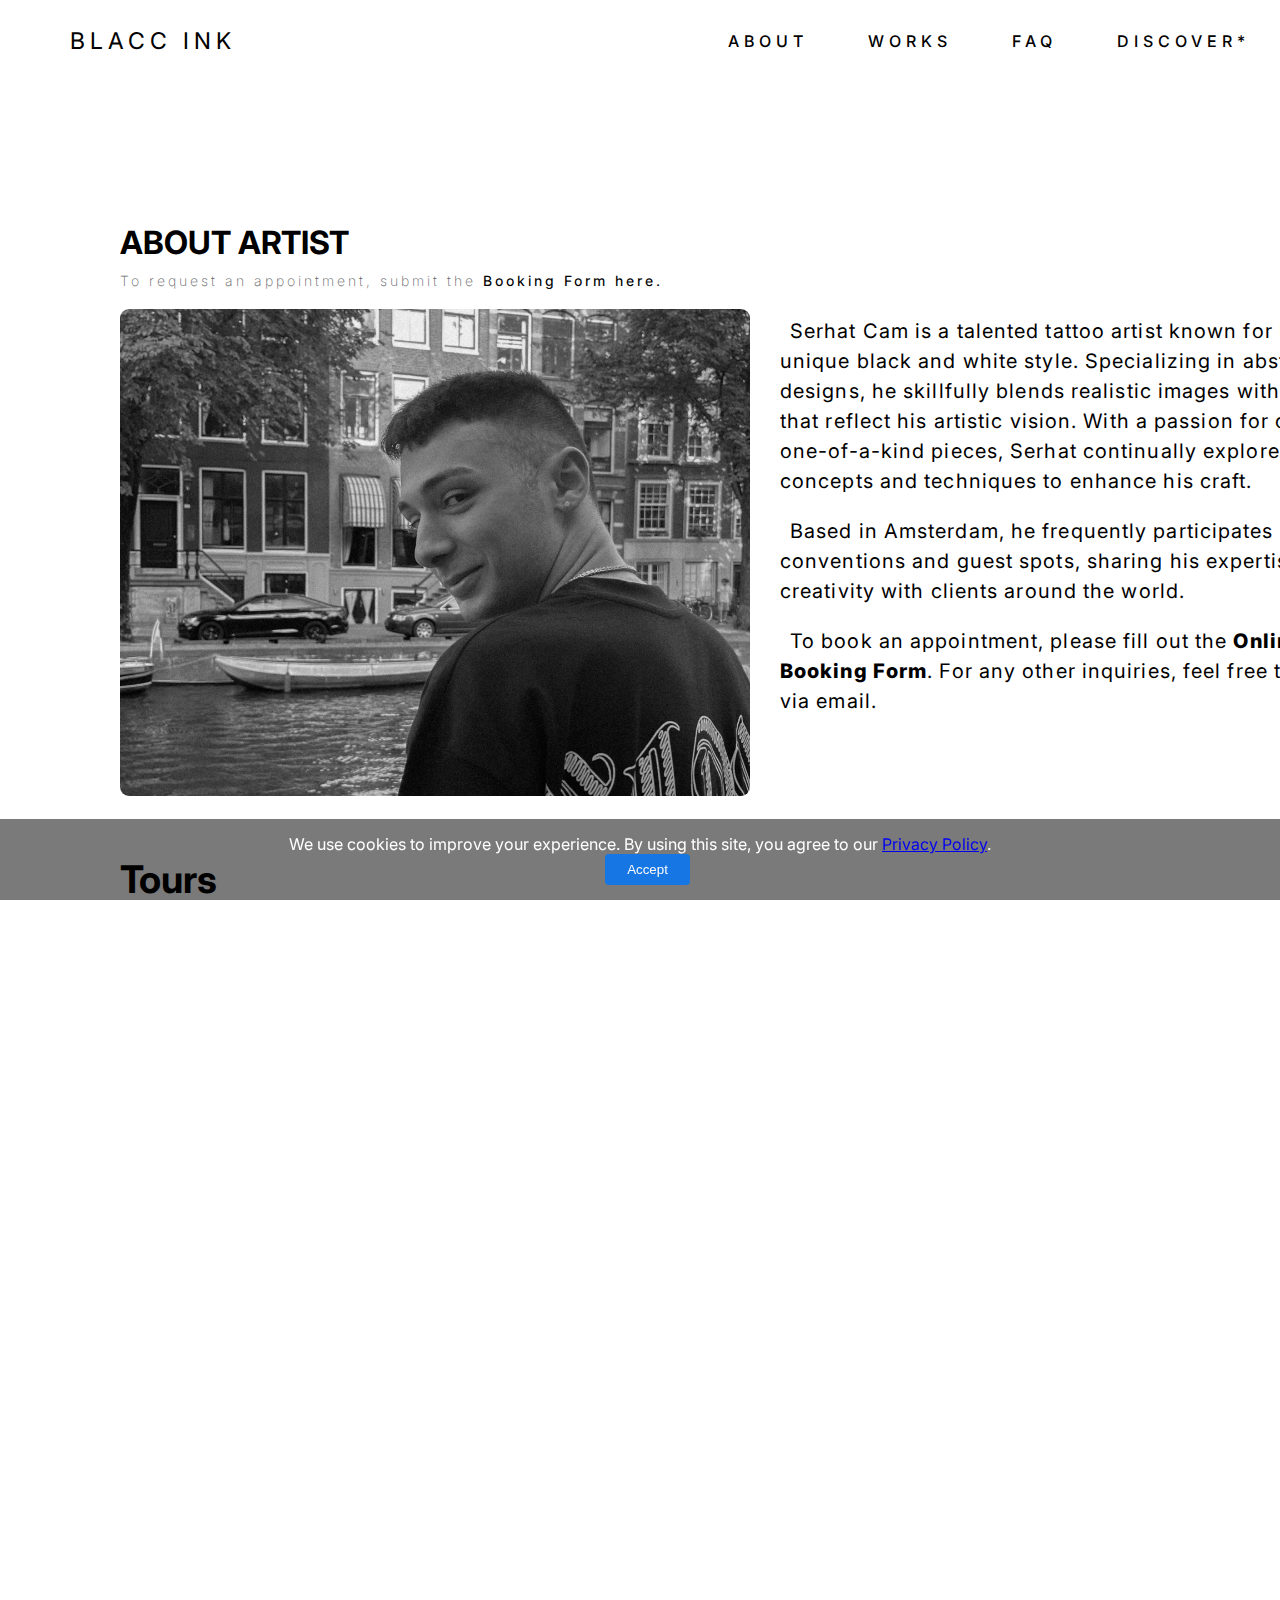
==== commit 455d9d3f: "1" ====
--- a/about.html
+++ b/about.html
@@ -5,7 +5,9 @@
     <meta charset="UTF-8">
     <meta name="viewport" content="width=device-width, initial-scale=1.0">
     <title>ABOUT</title>
-    <meta name="Serhat Cam" content="Artist-Page">
+    <meta name="author" content="Serhat Cam">
+    <meta name="keywords" content="tattoos, Serhat Cam, tattoo artist, Amsterdam, body art">
+    <meta name="description" content="Serhat Cam - Tattoo artist based in Amsterdam, specializing in black and white, abstract tattoo styles. Book your consultation today!">
     <link href="css/style.css" rel="stylesheet" type="text/css">
     <link href="https://fonts.googleapis.com/css2?family=Inter:wght@400;700&display=swap" rel="stylesheet">
     <link rel="shortcut icon" type="image/x-icon" href="img/icon.png" />
--- a/css/style.css
+++ b/css/style.css
@@ -730,6 +730,37 @@
     text-align: left; /* Aligns the checkbox section to the left */
 }
 
+select {
+    padding: 10px;
+    border: 1px solid #ccc;
+    border-radius: 4px;
+}
+
+option {
+    padding: 10px; 
+}
+
+option:checked {
+    background-color: #000000; 
+    color: white; 
+}
+
+
+
+.hover-link {
+    text-decoration: none; /* Remove underline */
+    color: #000000; /* Default link color */
+    transition: color 0.3s; /* Smooth transition for color change */
+    font-size: 20px;
+}
+
+.hover-link:hover {
+    color: #ff5733; /* Change color when hovered */
+    text-decoration: underline; /* Underline text on hover */
+}
+
+
+
 /* Submit button styling */
 .booking-form input[type="submit"] {
     background-color: #000; /* Black button */
@@ -737,12 +768,17 @@
     font-weight: 700; /* Bold text */
     cursor: pointer; /* Pointer on hover */
     transition: background-color 0.3s ease; /* Smooth color transition */
+    border-width: 2px;
+    border-style: outset;
+    border-color: #ffffff;
 }
 
 .booking-form input[type="submit"]:hover {
     background-color: #444; /* Darken on hover */
     font-variation-settings: 'wght' 900;
 }
+
+
 
 .info-text {
     font-variation-settings: 'wght' 500;
@@ -755,6 +791,8 @@
     max-width: 1000px; /* Ensure the image doesn't exceed 1000px */
     display: block;
 }
+
+
 
 .maps {
     text-align: left; /* Centers the image inside the figure */
@@ -1542,4 +1580,10 @@
     border: none;
     border-radius: 4px;
     cursor: pointer;
+}
+
+@media (max-width: 300px) {
+    body {
+        font-size: 12px;
+    }
 }